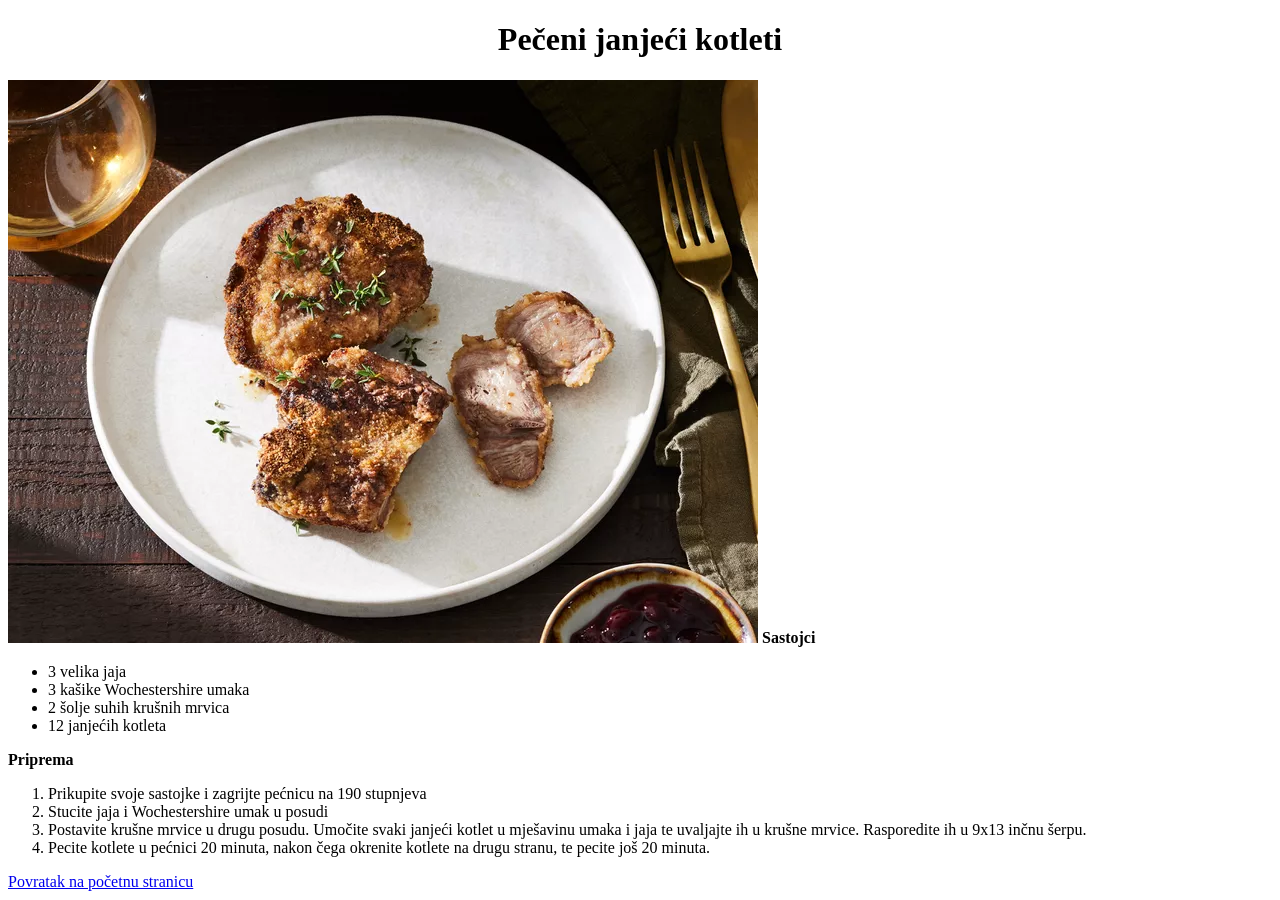
==== recipes/baked-lamb-chops/baked-lamb-chops.html @ a473ad8d "First version of Maki cookbook" ====
<!DOCTYPE html>
<html>
	<head>
		<title>Baked Lamb Chops</title>
		<meta charset="utf-8">
	</head>
	
	<body>
		<h1 align="center">Pečeni janjeći kotleti</h1>
		<img src="baked-lamb-chops.webp">
		<strong>Sastojci</strong>

		<ul>
			<li>3 velika jaja</li>
			<li>3 kašike Wochestershire umaka</li>
			<li>2 šolje suhih krušnih mrvica</li>
			<li>12 janjećih kotleta</li>
		</ul>

		<strong>Priprema</strong>

		<ol>
			<li>Prikupite svoje sastojke i zagrijte pećnicu na 190 stupnjeva</li>
			<li>Stucite jaja i Wochestershire umak u posudi</li>
			<li>Postavite krušne mrvice u drugu posudu. Umočite svaki janjeći kotlet u mješavinu umaka i jaja te uvaljajte ih u krušne mrvice. Rasporedite ih u 9x13 inčnu šerpu.</li>
			<li>Pecite kotlete u pećnici 20 minuta, nakon čega okrenite kotlete na drugu stranu, te pecite još 20 minuta.</li>
		</ol>
		<a href="../../index.html">Povratak na početnu stranicu</a>
	</body>
</html>
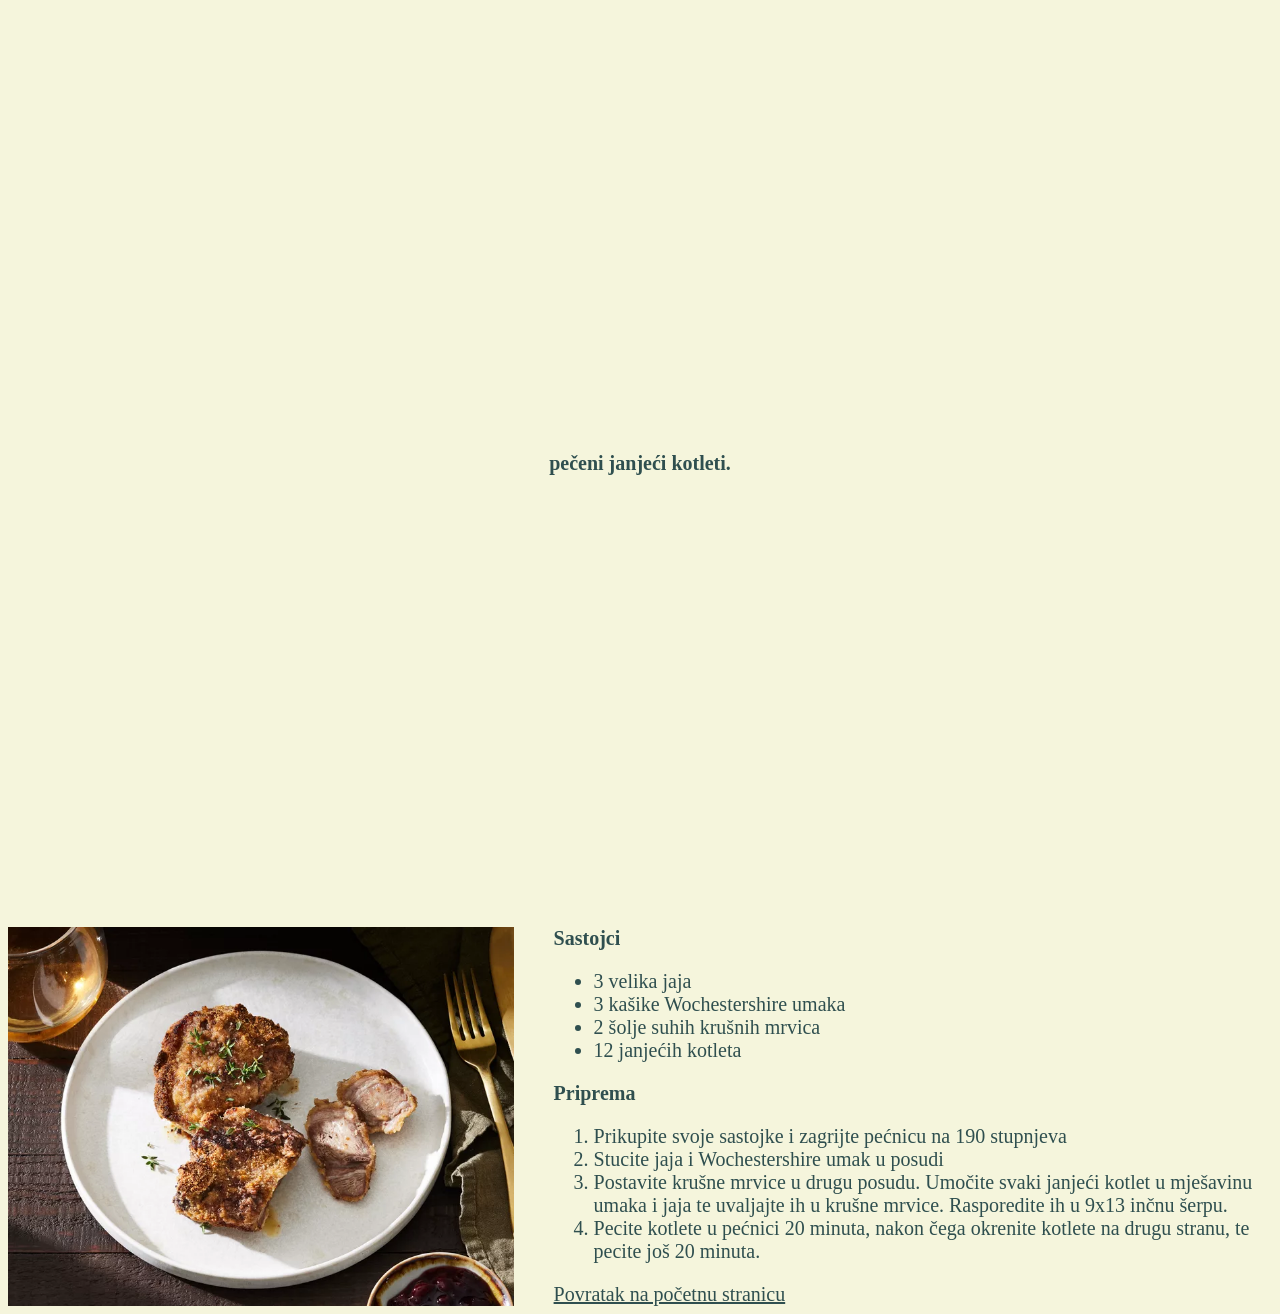
==== commit fcef9822: "Added css" ====
--- a/recipes/baked-lamb-chops/baked-lamb-chops.html
+++ b/recipes/baked-lamb-chops/baked-lamb-chops.html
@@ -3,28 +3,33 @@
 	<head>
 		<title>Baked Lamb Chops</title>
 		<meta charset="utf-8">
+		<link rel="stylesheet" href="../../styles.css">
 	</head>
 	
 	<body>
-		<h1 align="center">Pečeni janjeći kotleti</h1>
-		<img src="baked-lamb-chops.webp">
-		<strong>Sastojci</strong>
+		<h1 id="hero">pečeni janjeći kotleti.</h1>
+		<div id="recept">
+			<img src="baked-lamb-chops.webp">
+			<div class="recept">
+			<strong>Sastojci</strong>
 
-		<ul>
-			<li>3 velika jaja</li>
-			<li>3 kašike Wochestershire umaka</li>
-			<li>2 šolje suhih krušnih mrvica</li>
-			<li>12 janjećih kotleta</li>
-		</ul>
+			<ul>
+				<li>3 velika jaja</li>
+				<li>3 kašike Wochestershire umaka</li>
+				<li>2 šolje suhih krušnih mrvica</li>
+				<li>12 janjećih kotleta</li>
+			</ul>
 
-		<strong>Priprema</strong>
+			<strong>Priprema</strong>
 
-		<ol>
-			<li>Prikupite svoje sastojke i zagrijte pećnicu na 190 stupnjeva</li>
-			<li>Stucite jaja i Wochestershire umak u posudi</li>
-			<li>Postavite krušne mrvice u drugu posudu. Umočite svaki janjeći kotlet u mješavinu umaka i jaja te uvaljajte ih u krušne mrvice. Rasporedite ih u 9x13 inčnu šerpu.</li>
-			<li>Pecite kotlete u pećnici 20 minuta, nakon čega okrenite kotlete na drugu stranu, te pecite još 20 minuta.</li>
-		</ol>
-		<a href="../../index.html">Povratak na početnu stranicu</a>
+			<ol>
+				<li>Prikupite svoje sastojke i zagrijte pećnicu na 190 stupnjeva</li>
+				<li>Stucite jaja i Wochestershire umak u posudi</li>
+				<li>Postavite krušne mrvice u drugu posudu. Umočite svaki janjeći kotlet u mješavinu umaka i jaja te uvaljajte ih u krušne mrvice. Rasporedite ih u 9x13 inčnu šerpu.</li>
+				<li>Pecite kotlete u pećnici 20 minuta, nakon čega okrenite kotlete na drugu stranu, te pecite još 20 minuta.</li>
+			</ol>
+			<a href="../../index.html">Povratak na početnu stranicu</a>
+			</div>
+		</div>
 	</body>
 </html>
--- a/styles.css
+++ b/styles.css
@@ -0,0 +1,31 @@
+* {
+    color: darkslategray;
+    font-family: verdana;
+    font-size: 20px;
+}
+
+body {
+    background-color: beige;
+}
+
+#hero {
+    display: flex;
+    align-items: center;
+    justify-content: center;
+    height: 100dvh;
+}
+
+#hero h1 {
+    font-size: 30px;
+}
+
+#recept {
+    display: flex;
+    gap: 2rem;
+    align-items: flex-start;
+}
+
+#recept img {
+    max-width: 40%;
+    height: auto;
+}
